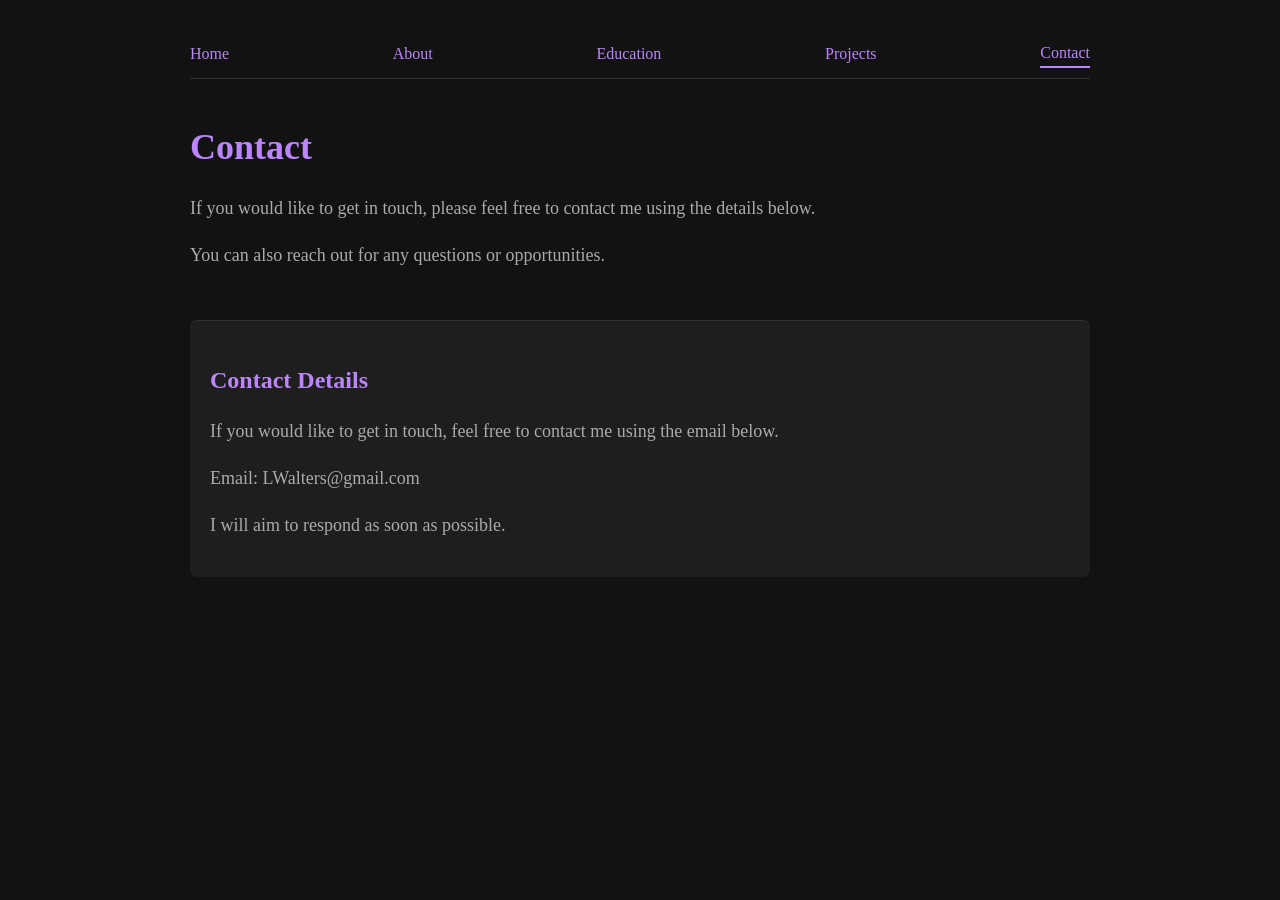
==== contact.html @ 54517b15 "Add files via upload Web programming year 1 portfolio website project" ====
<!DOCTYPE html>
<html>
<head>
    <title>Contact</title>
    <link rel="stylesheet" href="style.css">
</head>
<body>

<nav>
    <a href="index.html">Home</a>
    <a href="about.html">About</a>
    <a href="education.html">Education</a>
    <a href="projects.html">Projects</a>
    <a href="contact.html" class="active">Contact</a>
</nav>

<div class="hero">
    <h1>Contact</h1>
    <p>If you would like to get in touch, please feel free to contact me using the details below.</p>
    <p>You can also reach out for any questions or opportunities.</p>
</div>

<div class="section">
    <h2>Contact Details</h2>
    <p>If you would like to get in touch, feel free to contact me using the email below.</p>
    <p>Email: LWalters@gmail.com</p>
    <p>I will aim to respond as soon as possible.</p>
</div>

</body>
</html>
---- style.css ----
html {
    scroll-behavior: smooth;
}

body {
    background-color: #121212;
    color: #ffffff;
    max-width: 900px;
    margin: 40px auto;
    line-height: 1.6;
}

h1 {
    color: #bb86fc;
}

a {
    color: #bb86fc;
    text-decoration: none;
}

a:hover {
    color: #ffffff;
}

nav {
    display: flex;
    justify-content: space-between;
    align-items: center;
    margin-bottom: 20px;
    border-bottom: 1px solid #333;
    padding-bottom: 10px;
}

.nav-links {
    display: flex;
    gap: 20px;
}

.hero {
    margin-top: 40px;
}

.hero h1 {
    font-size: 36px;
    margin-bottom: 10px;
}

.hero p {
    color: #aaaaaa;
    font-size: 18px;
}

.btn {
    display: inline-block;
    margin-top: 20px;
    padding: 10px 20px;
    background-color: #bb86fc;
    color: #121212;
    border-radius: 5px;
    transition: 0.3;
}

.btn:hover {
    background-color: #333;
}

.logo {
    font-weight: bold;
    color: #bb86fc;
}
.section {
    margin-top: 50px;
    padding-top: 20px;
    border-top: 1px solid #333;
}

.section h2 {
    color: #bb86fc;
    margin-bottom: 10px;
}

.section p {
    color: #aaaaaa;
    font-size: 18px;
}
.sections {
    display: flex;
    gap: 30px;
}
.section {
    flex: 1;
    padding: 20px;
    background-color: #1e1e1e;
    border-radius: 8px;
}
.section:hover {
    transform: translateY(-5px);
}
.section {
    transition: 0.3s;
}
.active {
    border-bottom: 2px solid #bb86fc;
}
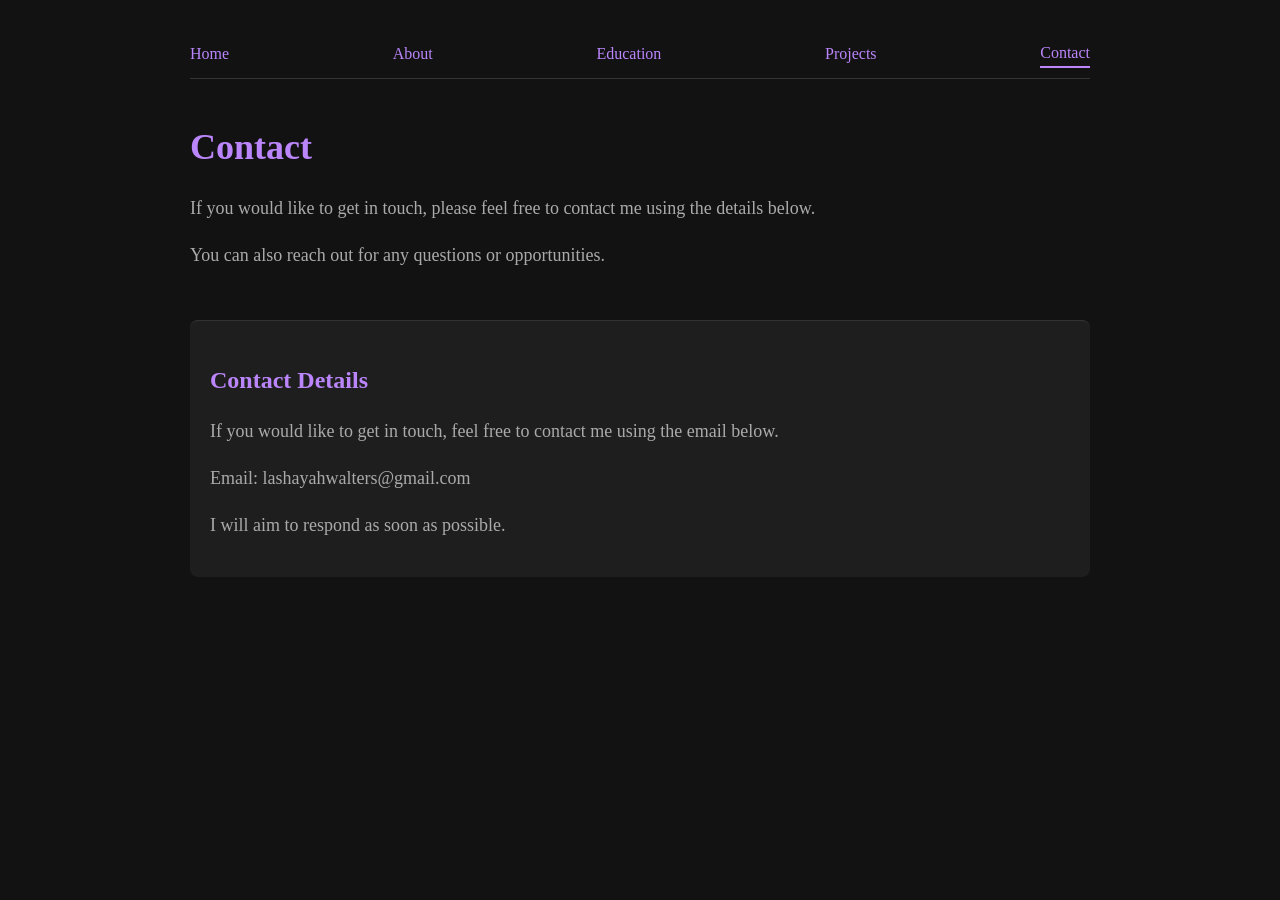
==== commit 26745839: "Update contact.html" ====
--- a/contact.html
+++ b/contact.html
@@ -23,9 +23,9 @@
 <div class="section">
     <h2>Contact Details</h2>
     <p>If you would like to get in touch, feel free to contact me using the email below.</p>
-    <p>Email: LWalters@gmail.com</p>
+    <p>Email: lashayahwalters@gmail.com</p>
     <p>I will aim to respond as soon as possible.</p>
 </div>
 
 </body>
-</html>+</html>
